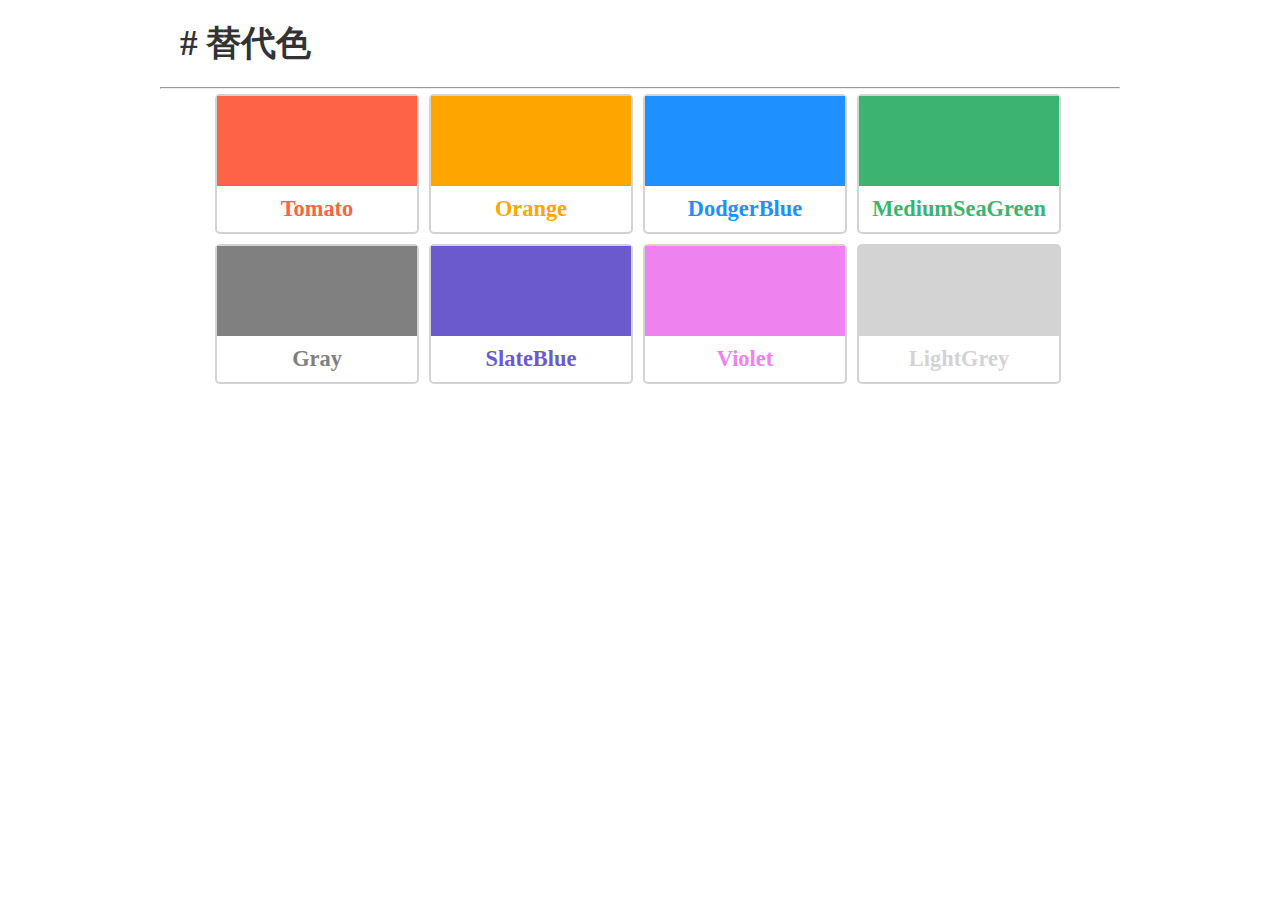
==== demo-001/index.html @ 93a020fd "added a new demo-001" ====
<!DOCTYPE html>
<html lang="cn">
  <head>
    <meta charset="utf-8">
    <title>替代色</title>
    <link rel="stylesheet" href="./index.css">
  </head>
  <body>
    <div class="container">
      <h1>替代色</h1>
      <hr>
      <div class="card-container">
        <div class="card">
          <div class="card-color-box box-color-tomato"></div>
          <div class="text-color-tomato">
            <p>Tomato</p>
          </div>
        </div>

        <div class="card">
          <div class="card-color-box box-color-orange"></div>
          <div class="text-color-orange">
            <p>Orange</p>
          </div>
        </div>

        <div class="card">
          <div class="card-color-box box-color-dodgerblue"></div>
          <div class="text-color-dodgerblue">
            <p>DodgerBlue</p>
          </div>
        </div>

        <div class="card">
          <div class="card-color-box box-color-mediumseagreen"></div>
          <div class="text-color-mediumseagreen">
            <p>MediumSeaGreen</p>
          </div>
        </div>

        <div class="card">
          <div class="card-color-box box-color-gray"></div>
          <div class="text-color-gray">
            <p>Gray</p>
          </div>
        </div>

        <div class="card">
          <div class="card-color-box box-color-slateblue"></div>
          <div class="text-color-slateblue">
            <p>SlateBlue</p>
          </div>
        </div>

        <div class="card">
          <div class="card-color-box box-color-violet"></div>
          <div class="text-color-violet">
            <p>Violet</p>
          </div>
        </div>

        <div class="card">
          <div class="card-color-box box-color-lightgrey"></div>
          <div class="text-color-lightgrey">
            <p>LightGrey</p>
          </div>
        </div>
      </div>
    </div>
  </body>
</html>
---- demo-001/index.css ----
/* reset */
* {
  margin: 0;
  padding: 0;
}

/* basic setting */
html {
  font-size: 16px;
}

h1 {
  font-size: 2.2rem;
  color: #333333;
  padding: 20px;
}

h1::before {
  content: "# ";
}

p {
  font-size: 1.4rem;
  font-weight: bold;
  text-align: center;
  padding: 10px;
}

.container {
  max-width: 960px;
  margin: auto;
}

.card-container {
  max-width: 860px;
  margin: auto;
}

.card-container::after {
  content: "";
  clear: both;
  display: table;
}

.card {
  margin: 5px;
  width: 200px;
  height: 136px;
  border: 2px solid LightGrey;
  border-radius: 5px;
  float: left;
}

.card:hover {
  box-shadow: 1px 5px 7px 1px rgba(12, 12, 12, 0.6);
}

.card-color-box {
  width: 200px;
  height: 90px;
}

/* color setting */
.box-color-tomato {
  background-color: Tomato;
}
.text-color-tomato {
  color: Tomato;
}

.box-color-orange {
  background-color: Orange;
}
.text-color-orange {
  color: Orange;
}

.box-color-dodgerblue {
  background-color: DodgerBlue;
}
.text-color-dodgerblue {
  color: DodgerBlue;
}

.box-color-mediumseagreen {
  background-color: MediumSeaGreen;
}
.text-color-mediumseagreen {
  color: MediumSeaGreen;
}

.box-color-gray {
  background-color: Gray;
}
.text-color-gray {
  color: Gray;
}

.box-color-slateblue {
  background-color: SlateBlue;
}
.text-color-slateblue {
  color: SlateBlue;
}

.box-color-violet {
  background-color: Violet;
}
.text-color-violet {
  color: Violet;
}

.box-color-lightgrey {
  background-color: LightGrey;
}
.text-color-lightgrey {
  color: LightGrey;
}
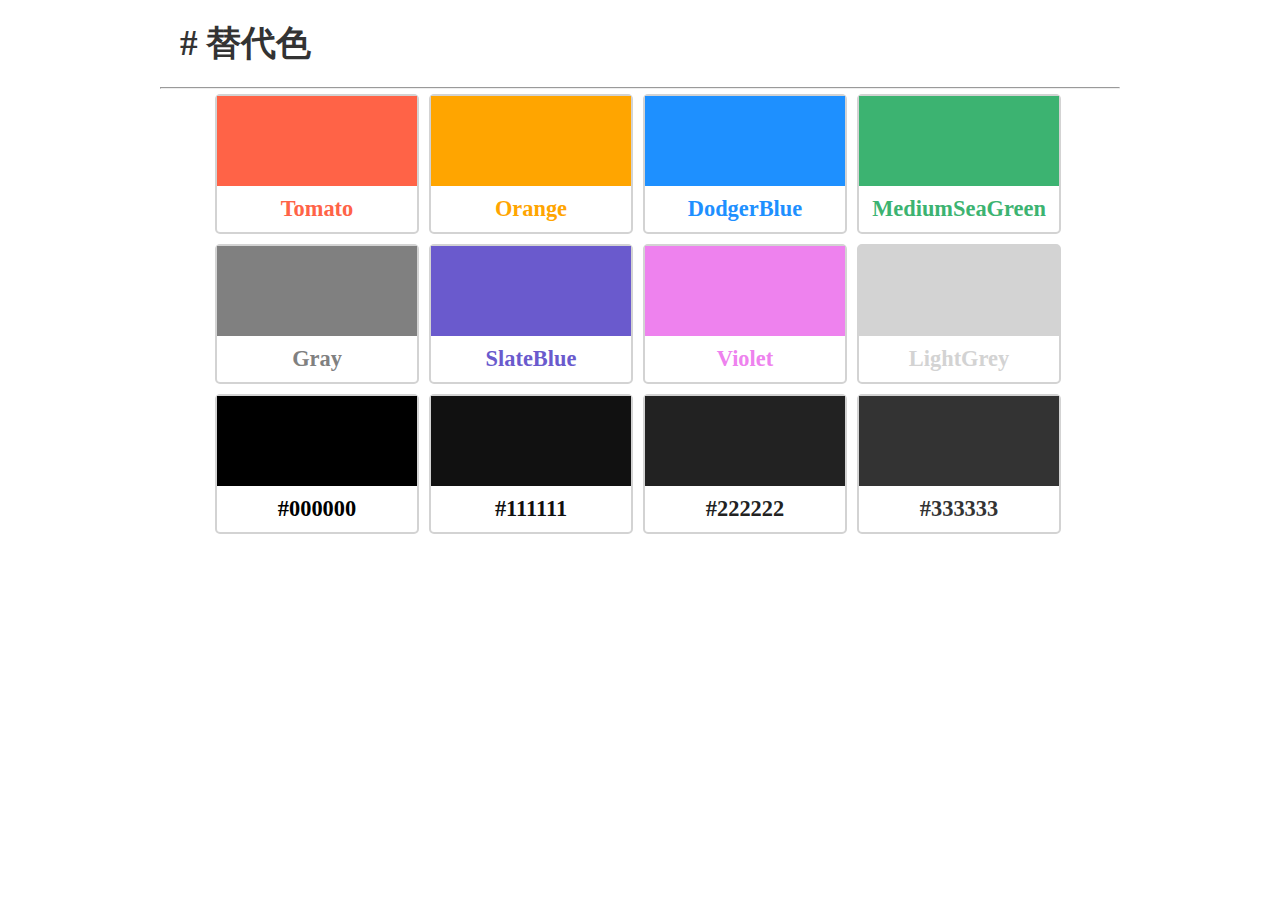
==== commit 69a0940c: "updated demo-002: changed HTML file" ====
--- a/demo-001/index.html
+++ b/demo-001/index.html
@@ -65,6 +65,34 @@
             <p>LightGrey</p>
           </div>
         </div>
+
+        <div class="card">
+          <div class="card-color-box box-color-000000"></div>
+          <div class="text-color-000000">
+            <p>#000000</p>
+          </div>
+        </div>
+
+        <div class="card">
+          <div class="card-color-box box-color-111111"></div>
+          <div class="text-color-111111">
+            <p>#111111</p>
+          </div>
+        </div>
+
+        <div class="card">
+          <div class="card-color-box box-color-222222"></div>
+          <div class="text-color-222222">
+            <p>#222222</p>
+          </div>
+        </div>
+
+        <div class="card">
+          <div class="card-color-box box-color-333333"></div>
+          <div class="text-color-333333">
+            <p>#333333</p>
+          </div>
+        </div>
       </div>
     </div>
   </body>
--- a/demo-001/index.css
+++ b/demo-001/index.css
@@ -116,3 +116,31 @@
 .text-color-lightgrey {
   color: LightGrey;
 }
+
+.box-color-000000 {
+  background-color: #000000;
+}
+.text-color-000000 {
+  color: #000000;
+}
+
+.box-color-111111 {
+  background-color: #111111;
+}
+.text-color-111111 {
+  color: #111111;
+}
+
+.box-color-222222 {
+  background-color: #222222;
+}
+.text-color-222222 {
+  color: #222222;
+}
+
+.box-color-333333 {
+  background-color: #333333;
+}
+.text-color-333333 {
+  color: #333333;
+}
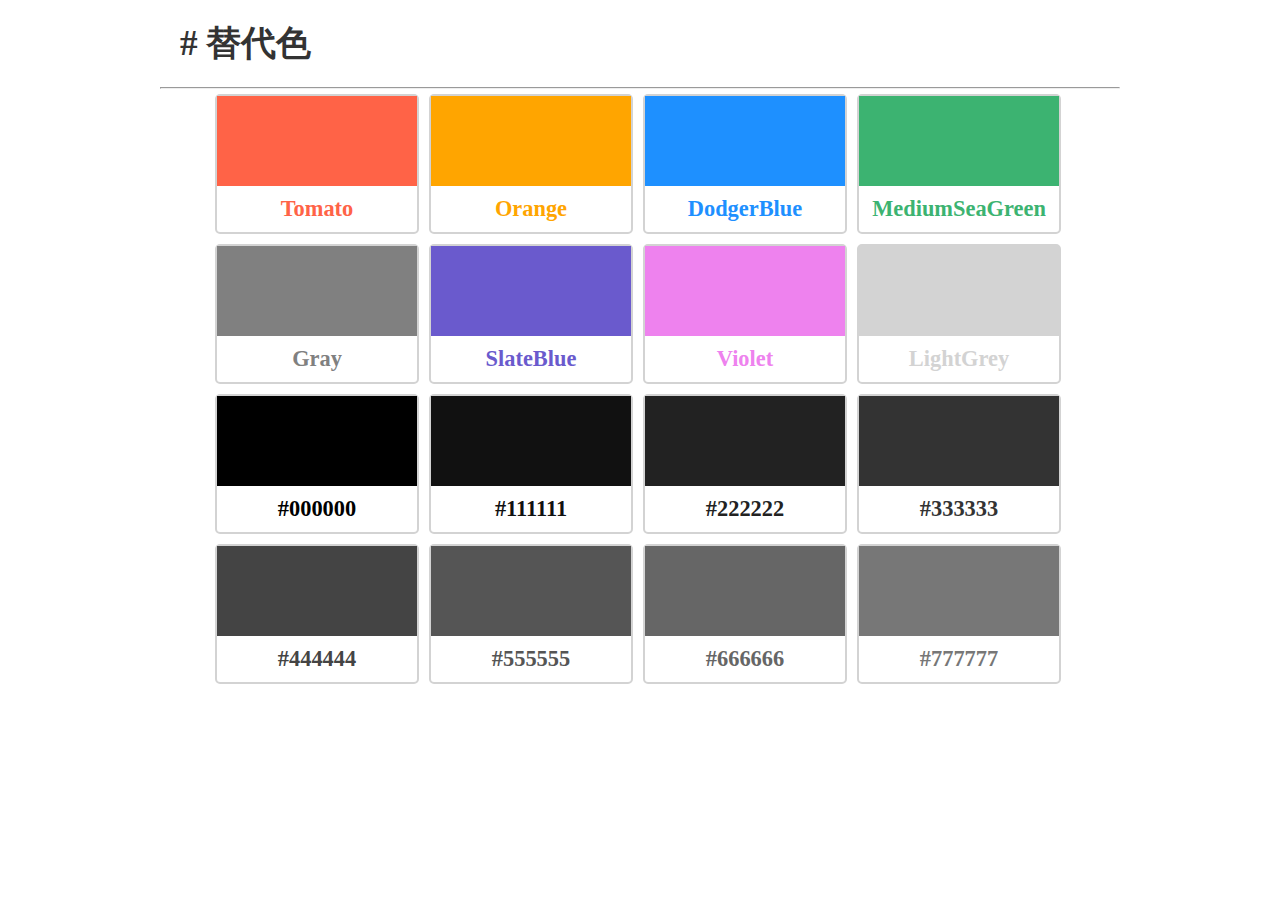
==== commit 286a6117: "added some new colors" ====
--- a/demo-001/index.html
+++ b/demo-001/index.html
@@ -93,6 +93,34 @@
             <p>#333333</p>
           </div>
         </div>
+
+        <div class="card">
+          <div class="card-color-box box-color-444444"></div>
+          <div class="text-color-444444">
+            <p>#444444</p>
+          </div>
+        </div>
+
+        <div class="card">
+          <div class="card-color-box box-color-555555"></div>
+          <div class="text-color-555555">
+            <p>#555555</p>
+          </div>
+        </div>
+
+        <div class="card">
+          <div class="card-color-box box-color-666666"></div>
+          <div class="text-color-666666">
+            <p>#666666</p>
+          </div>
+        </div>
+
+        <div class="card">
+          <div class="card-color-box box-color-777777"></div>
+          <div class="text-color-777777">
+            <p>#777777</p>
+          </div>
+        </div>
       </div>
     </div>
   </body>
--- a/demo-001/index.css
+++ b/demo-001/index.css
@@ -144,3 +144,31 @@
 .text-color-333333 {
   color: #333333;
 }
+
+.box-color-444444 {
+  background-color: #444444;
+}
+.text-color-444444 {
+  color: #444444;
+}
+
+.box-color-555555 {
+  background-color: #555555;
+}
+.text-color-555555 {
+  color: #555555;
+}
+
+.box-color-666666 {
+  background-color: #666666;
+}
+.text-color-666666 {
+  color: #666666;
+}
+
+.box-color-777777 {
+  background-color: #777777;
+}
+.text-color-777777 {
+  color: #777777;
+}
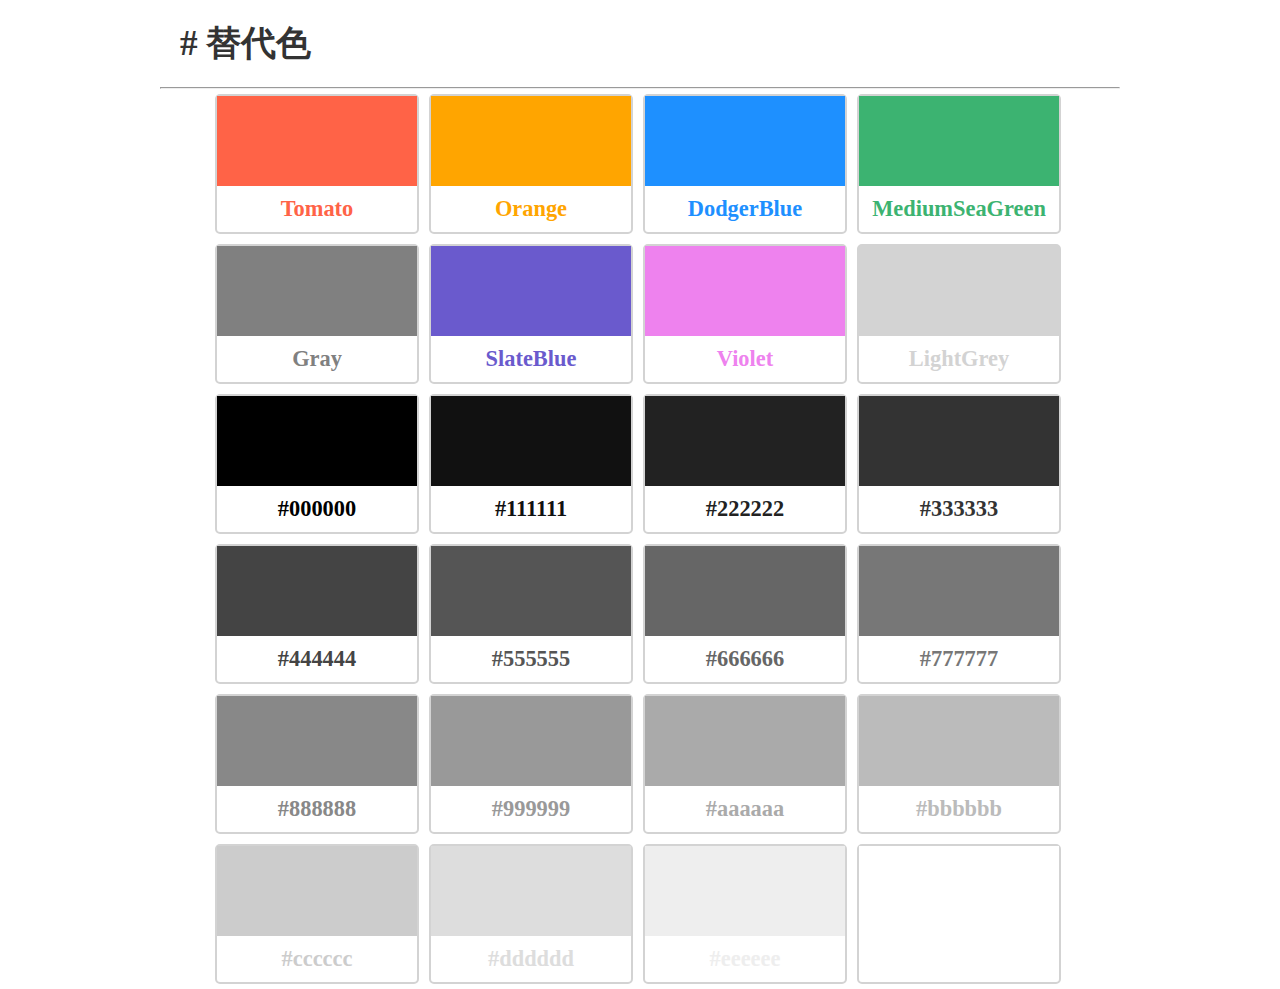
==== commit 093dc080: "added some grey colors" ====
--- a/demo-001/index.html
+++ b/demo-001/index.html
@@ -121,6 +121,62 @@
             <p>#777777</p>
           </div>
         </div>
+
+        <div class="card">
+          <div class="card-color-box box-color-888888"></div>
+          <div class="text-color-888888">
+            <p>#888888</p>
+          </div>
+        </div>
+
+        <div class="card">
+          <div class="card-color-box box-color-999999"></div>
+          <div class="text-color-999999">
+            <p>#999999</p>
+          </div>
+        </div>
+
+        <div class="card">
+          <div class="card-color-box box-color-aaaaaa"></div>
+          <div class="text-color-aaaaaa">
+            <p>#aaaaaa</p>
+          </div>
+        </div>
+
+        <div class="card">
+          <div class="card-color-box box-color-bbbbbb"></div>
+          <div class="text-color-bbbbbb">
+            <p>#bbbbbb</p>
+          </div>
+        </div>
+
+        <div class="card">
+          <div class="card-color-box box-color-cccccc"></div>
+          <div class="text-color-cccccc">
+            <p>#cccccc</p>
+          </div>
+        </div>
+
+        <div class="card">
+          <div class="card-color-box box-color-dddddd"></div>
+          <div class="text-color-dddddd">
+            <p>#dddddd</p>
+          </div>
+        </div>
+
+        <div class="card">
+          <div class="card-color-box box-color-eeeeee"></div>
+          <div class="text-color-eeeeee">
+            <p>#eeeeee</p>
+          </div>
+        </div>
+
+        <div class="card">
+          <div class="card-color-box box-color-ffffff"></div>
+          <div class="text-color-ffffff">
+            <p>#ffffff</p>
+          </div>
+        </div>
       </div>
     </div>
   </body>
--- a/demo-001/index.css
+++ b/demo-001/index.css
@@ -172,3 +172,59 @@
 .text-color-777777 {
   color: #777777;
 }
+
+.box-color-888888 {
+  background-color: #888888;
+}
+.text-color-888888 {
+  color: #888888;
+}
+
+.box-color-999999 {
+  background-color: #999999;
+}
+.text-color-999999 {
+  color: #999999;
+}
+
+.box-color-aaaaaa {
+  background-color: #aaaaaa;
+}
+.text-color-aaaaaa {
+  color: #aaaaaa;
+}
+
+.box-color-bbbbbb {
+  background-color: #bbbbbb;
+}
+.text-color-bbbbbb {
+  color: #bbbbbb;
+}
+
+.box-color-cccccc {
+  background-color: #cccccc;
+}
+.text-color-cccccc {
+  color: #cccccc;
+}
+
+.box-color-dddddd {
+  background-color: #dddddd;
+}
+.text-color-dddddd {
+  color: #dddddd;
+}
+
+.box-color-eeeeee {
+  background-color: #eeeeee;
+}
+.text-color-eeeeee {
+  color: #eeeeee;
+}
+
+.box-color-ffffff {
+  background-color: #ffffff;
+}
+.text-color-ffffff {
+  color: #ffffff;
+}
